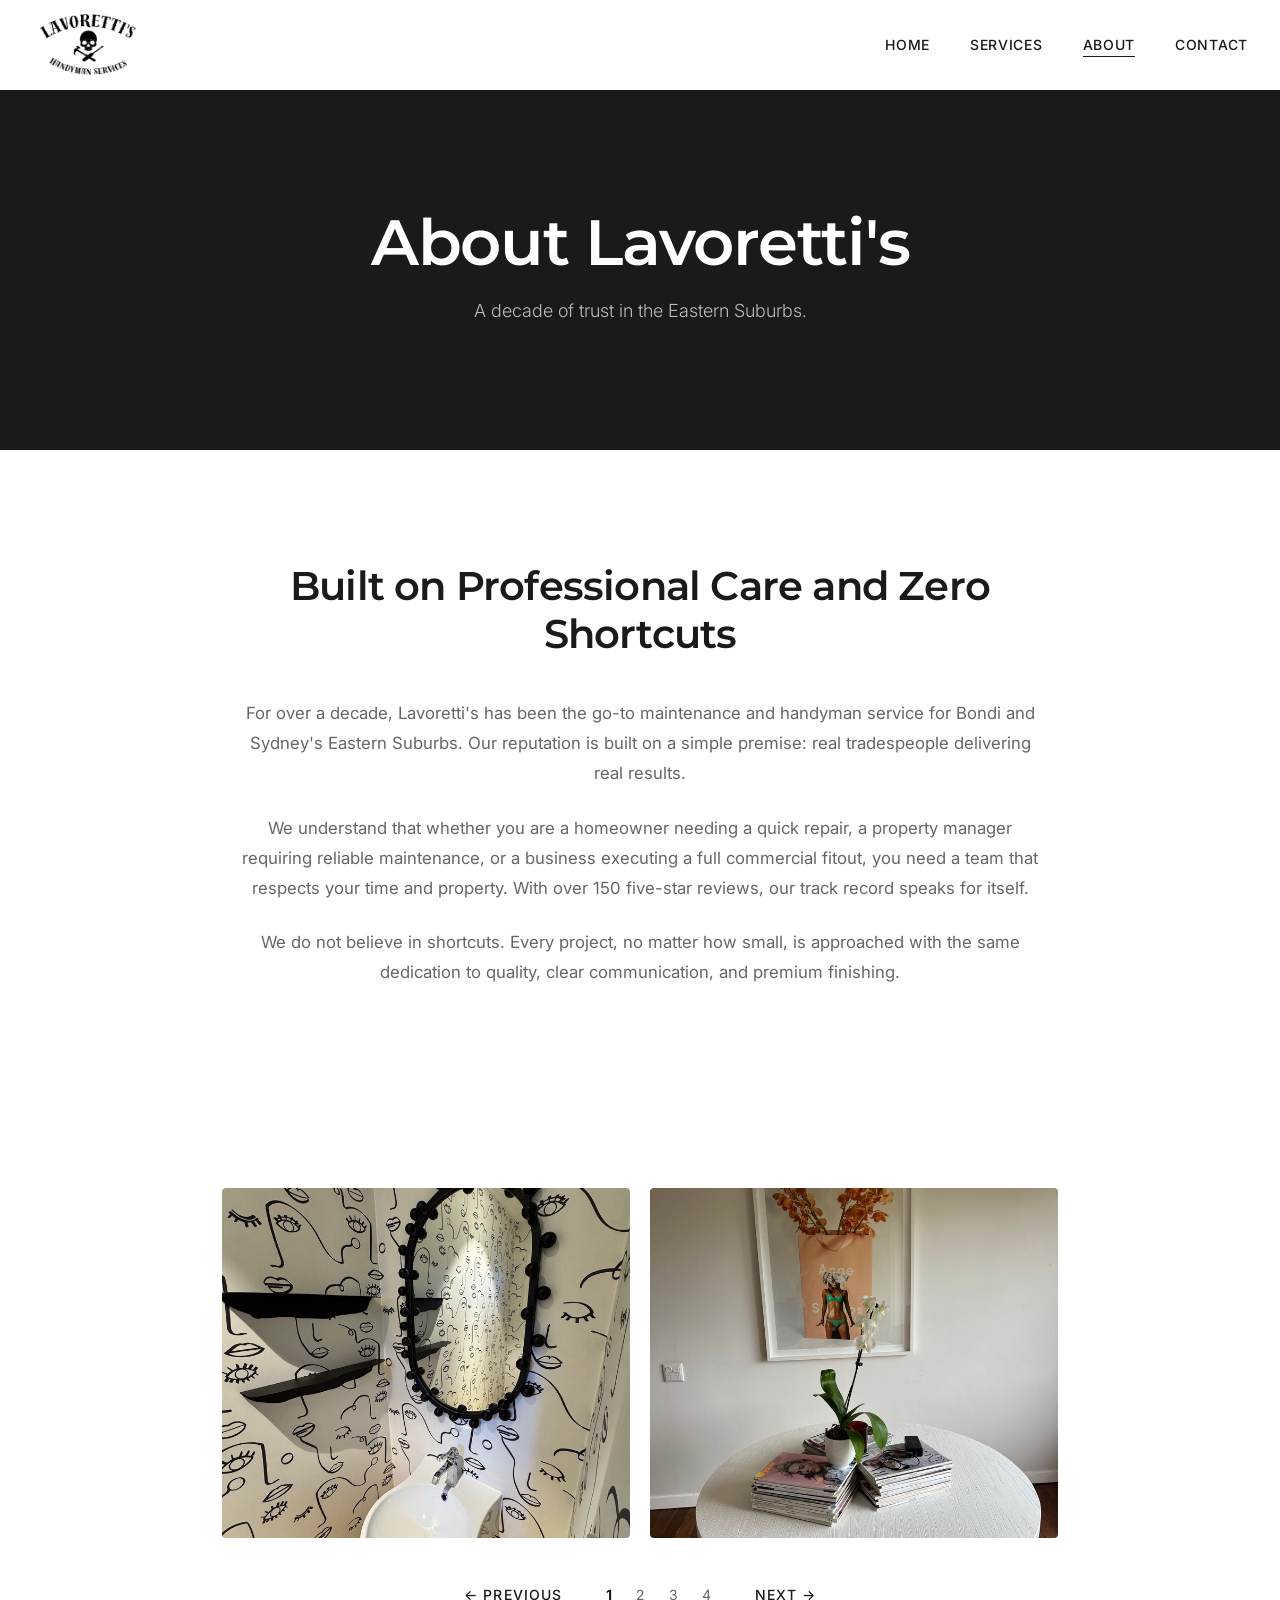
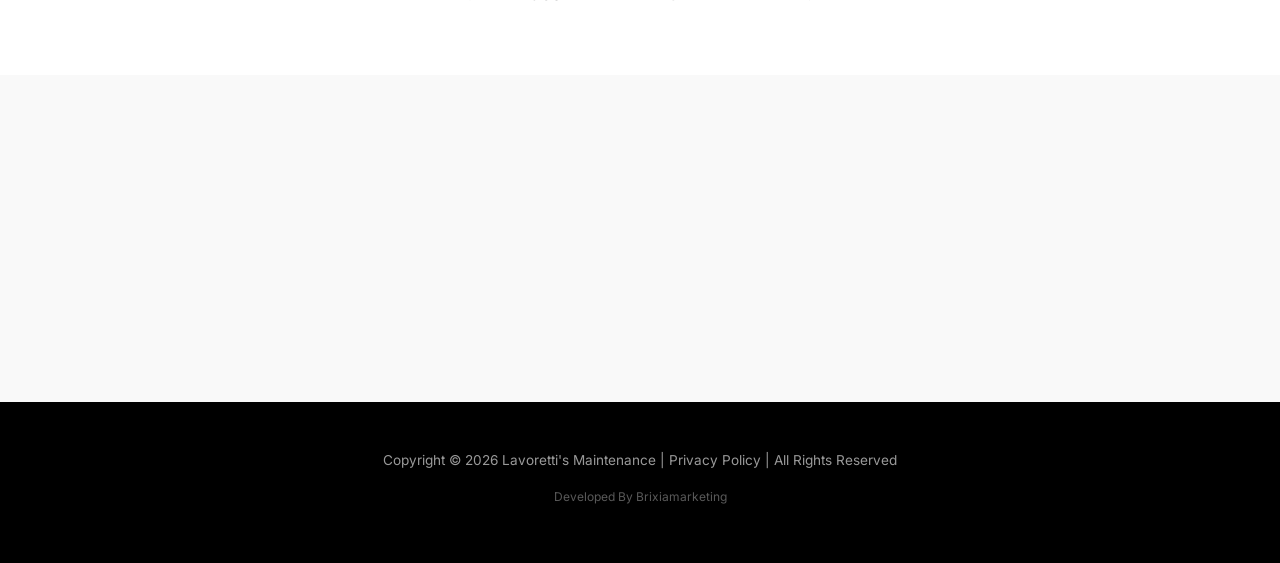
==== about.html @ b2a7df49 "New website - complete redesign" ====
<!DOCTYPE html>
<html lang="en">
<head>
  <meta charset="UTF-8">
  <meta name="viewport" content="width=device-width, initial-scale=1.0">
  <title>About | Lavoretti's</title>
  <meta name="description" content="A decade of trust in Sydney's Eastern Suburbs. Learn about Lavoretti's commitment to professional care and zero shortcuts.">
  <link rel="stylesheet" href="https://cdn.jsdelivr.net/npm/swiper@11/swiper-bundle.min.css">
  <link rel="stylesheet" href="styles.css">
</head>
<body>

  <!-- ============ NAVIGATION ============ -->
  <nav class="navbar scrolled" id="navbar">
    <div class="navbar-inner">
      <a href="index.html" class="navbar-logo"><img src="assets/images/Logo-skull.jpg" alt="Lavoretti's Logo"></a>
      <ul class="navbar-links" id="navLinks">
        <li><a href="index.html">HOME</a></li>
        <li><a href="services.html">SERVICES</a></li>
        <li><a href="about.html" class="active">ABOUT</a></li>
        <li><a href="contact.html">CONTACT</a></li>
      </ul>
      <button class="hamburger" id="hamburger" aria-label="Toggle navigation">
        <span></span>
        <span></span>
        <span></span>
      </button>
    </div>
  </nav>

  <!-- ============ PAGE HERO ============ -->
  <section class="page-hero">
    <div class="container">
      <h1 class="anim anim-fade-bottom">About Lavoretti's</h1>
      <p class="anim anim-fade-bottom stagger-1">A decade of trust in the Eastern Suburbs.</p>
    </div>
  </section>

  <!-- ============ ABOUT CONTENT ============ -->
  <section class="about-content">
    <div class="container">
      <div class="about-inner">
        <h2 class="anim anim-fade-bottom">Built on Professional Care and Zero Shortcuts</h2>
        <p class="anim anim-fade-bottom stagger-1">For over a decade, Lavoretti's has been the go-to maintenance and handyman service for Bondi and Sydney's Eastern Suburbs. Our reputation is built on a simple premise: real tradespeople delivering real results.</p>
        <p class="anim anim-fade-bottom stagger-2">We understand that whether you are a homeowner needing a quick repair, a property manager requiring reliable maintenance, or a business executing a full commercial fitout, you need a team that respects your time and property. With over 150 five-star reviews, our track record speaks for itself.</p>
        <p class="anim anim-fade-bottom stagger-3">We do not believe in shortcuts. Every project, no matter how small, is approached with the same dedication to quality, clear communication, and premium finishing.</p>
      </div>
    </div>
  </section>

  <!-- ============ ABOUT CAROUSEL ============ -->
  <section class="about-carousel" style="padding: 4rem 0;">
    <div class="about-slider-wrapper anim anim-fade-bottom">
      <div class="swiper about-swiper">
        <div class="swiper-wrapper">
          <div class="swiper-slide">
            <img src="assets/images/portfolio/slide-12-bathroom-renovation-after-bamboo-ceiling.jpg" alt="Bathroom renovation by Lavoretti's">
          </div>
          <div class="swiper-slide">
            <img src="assets/images/portfolio/slide-13-courtyard-transformation-hardwood-decking.jpg" alt="Courtyard transformation">
          </div>
          <div class="swiper-slide">
            <img src="assets/images/portfolio/slide-15-general-painting-interior-crisp-white-walls.jpg" alt="Interior painting">
          </div>
           <div class="swiper-slide">
            <img src="assets/images/portfolio/slide-11-commercial-office-fitout-bright-lighting.jpg" alt="Commercial Office Fitout">
          </div>
        </div>
      </div>
      <div class="portfolio-nav">
        <button class="portfolio-nav-btn" id="aboutPrevBtn">← Previous</button>
        <div class="portfolio-pagination" id="aboutPagination"></div>
        <button class="portfolio-nav-btn" id="aboutNextBtn">Next →</button>
      </div>
    </div>
  </section>

  <!-- ============ CTA ============ -->
  <section style="padding: 5rem 0; text-align: center; background: var(--bg-secondary);">
    <div class="container">
      <h2 class="anim anim-fade-bottom" style="margin-bottom: 1.5rem;">Let's Work Together</h2>
      <p class="anim anim-fade-bottom stagger-1" style="color: var(--text-muted); margin-bottom: 2rem; max-width: 500px; margin-left: auto; margin-right: auto;">Get a fast, no-obligation quote for your next project.</p>
      <a href="contact.html" class="btn btn-primary anim anim-fade-bottom stagger-2">Contact Us</a>
    </div>
  </section>

  <!-- ============ FOOTER ============ -->
  <footer class="footer">
    <div class="container">
      <p>Copyright © 2026 Lavoretti's Maintenance | Privacy Policy | All Rights Reserved</p>
      <p class="footer-credit">Developed By <a href="https://brixiamarketing.com">Brixiamarketing</a></p>
    </div>
  </footer>

  <script src="https://cdn.jsdelivr.net/npm/swiper@11/swiper-bundle.min.js"></script>
  <script src="app.js"></script>
</body>
</html>
---- styles.css ----
/* ===================================================================
   LAVORETTI'S — Premium Website Design System
   Replicating Tag Haus Architecture aesthetic
   =================================================================== */

/* ---------- Google Fonts ---------- */
@import url('https://fonts.googleapis.com/css2?family=Montserrat:wght@400;500;600;700&family=Inter:wght@300;400;500&display=swap');

/* ---------- CSS Custom Properties ---------- */
:root {
  --bg-primary: #FFFFFF;
  --bg-secondary: #F9F9F9;
  --bg-dark: #1A1A1A;
  --text-main: #1A1A1A;
  --text-muted: #666666;
  --text-light: #999999;
  --accent: #000000;
  --border-light: #EAEAEA;
  --font-heading: 'Montserrat', sans-serif;
  --font-body: 'Inter', sans-serif;
  --max-width: 1665px;
  --transition: 0.3s ease;
}

/* ---------- Reset & Base ---------- */
*, *::before, *::after {
  margin: 0;
  padding: 0;
  box-sizing: border-box;
}

html {
  scroll-behavior: smooth;
  font-size: 16px;
}

body {
  font-family: var(--font-body);
  font-weight: 400;
  line-height: 1.6;
  color: var(--text-main);
  background: var(--bg-primary);
  overflow-x: hidden;
  -webkit-font-smoothing: antialiased;
  -moz-osx-font-smoothing: grayscale;
}

img {
  max-width: 100%;
  height: auto;
  display: block;
}

a {
  text-decoration: none;
  color: inherit;
  transition: color var(--transition);
}

ul, ol {
  list-style: none;
}

h1, h2, h3, h4, h5, h6 {
  font-family: var(--font-heading);
  font-weight: 600;
  letter-spacing: -0.02em;
  line-height: 1.2;
}

.container {
  max-width: var(--max-width);
  margin: 0 auto;
  padding: 0 2rem;
}

/* ================================================================
   SCROLL-TRIGGERED ANIMATIONS (Tag Haus Style)
   Images slide from left/right, text fades from bottom
   ================================================================ */

/* Base hidden state for ALL animated elements */
.anim {
  opacity: 0;
  transition: opacity 1s ease-in-out, transform 1s ease-in-out;
  will-change: opacity, transform;
}

/* Fade from bottom (for text, headings, buttons) */
.anim-fade-bottom {
  transform: translate3d(0, 40px, 0);
}
.anim-fade-bottom.visible {
  opacity: 1;
  transform: translate3d(0, 0, 0);
}

/* Slide from LEFT (for left-side images) */
.anim-slide-left {
  transform: translate3d(-100px, 0, 0);
}
.anim-slide-left.visible {
  opacity: 1;
  transform: translate3d(0, 0, 0);
}

/* Slide from RIGHT (for right-side images) */
.anim-slide-right {
  transform: translate3d(100px, 0, 0);
}
.anim-slide-right.visible {
  opacity: 1;
  transform: translate3d(0, 0, 0);
}

/* Scale in (for cards, portfolio items) */
.anim-scale {
  transform: scale(0.92);
}
.anim-scale.visible {
  opacity: 1;
  transform: scale(1);
}

/* Stagger delays for children */
.stagger-1 { transition-delay: 0.1s; }
.stagger-2 { transition-delay: 0.25s; }
.stagger-3 { transition-delay: 0.4s; }
.stagger-4 { transition-delay: 0.55s; }
.stagger-5 { transition-delay: 0.7s; }

/* Legacy fade-in class (keep for compatibility) */
.fade-in {
  opacity: 0;
  transform: translateY(20px);
  transition: opacity 0.6s ease-out, transform 0.6s ease-out;
}
.fade-in.visible {
  opacity: 1;
  transform: translateY(0);
}

/* ---------- NAVIGATION ---------- */
.navbar {
  position: fixed;
  top: 0;
  left: 0;
  width: 100%;
  z-index: 100;
  padding: 0 2rem;
  transition: all 0.4s cubic-bezier(0.4, 0, 0.2, 1);
  background: #fff;
  box-shadow: 0 1px 8px rgba(0, 0, 0, 0.06);
}

.navbar.scrolled {
  background: #fff;
  padding: 0 2rem;
  box-shadow: 0 4px 12px rgba(0, 0, 0, 0.05);
}

.navbar-inner {
  max-width: var(--max-width);
  margin: 0 auto;
  display: flex;
  align-items: center;
  justify-content: space-between;
  height: 90px;
}

.navbar-logo {
  display: flex;
  align-items: center;
  height: 100%;
}

.navbar-logo img {
  height: 85px;
  width: auto;
  object-fit: contain;
}

.navbar-links {
  display: flex;
  gap: 2.5rem;
  align-items: center;
}

.navbar-links a {
  font-family: var(--font-body);
  font-size: 14px;
  font-weight: 500;
  text-transform: uppercase;
  letter-spacing: 0.05em;
  color: var(--text-main);
  position: relative;
  transition: color var(--transition);
}

.navbar.scrolled .navbar-links a {
  color: var(--text-main);
}

.navbar-links a::after {
  content: '';
  position: absolute;
  bottom: -4px;
  left: 0;
  width: 0;
  height: 1px;
  background: currentColor;
  transition: width var(--transition);
}

.navbar-links a:hover::after,
.navbar-links a.active::after {
  width: 100%;
}

/* Hamburger Menu */
.hamburger {
  display: none;
  flex-direction: column;
  gap: 5px;
  cursor: pointer;
  z-index: 101;
  background: none;
  border: none;
  padding: 0.5rem;
}

.hamburger span {
  display: block;
  width: 24px;
  height: 2px;
  background: #fff;
  transition: all var(--transition);
}

.navbar.scrolled .hamburger span {
  background: var(--text-main);
}

.hamburger.active span:nth-child(1) {
  transform: rotate(45deg) translate(5px, 5px);
}

.hamburger.active span:nth-child(2) {
  opacity: 0;
}

.hamburger.active span:nth-child(3) {
  transform: rotate(-45deg) translate(5px, -5px);
}

/* Mobile Nav */
@media (max-width: 768px) {
  .hamburger {
    display: flex;
  }
  .navbar-links {
    position: fixed;
    top: 0;
    right: -100%;
    height: 100vh;
    width: 280px;
    flex-direction: column;
    background: var(--bg-dark);
    padding: 6rem 2rem 2rem;
    gap: 2rem;
    transition: right 0.4s cubic-bezier(0.4, 0, 0.2, 1);
  }
  .navbar-links.open {
    right: 0;
  }
  .navbar-links a {
    color: #fff !important;
    font-size: 16px;
  }
}

/* ---------- HERO SECTION ---------- */
.hero {
  position: relative;
  min-height: 100vh;
  display: flex;
  align-items: center;
  justify-content: center;
  text-align: center;
  overflow: hidden;
}

.hero-bg {
  position: absolute;
  inset: 0;
  z-index: 0;
}

.hero-bg img,
.hero-bg video {
  width: 100%;
  height: 100%;
  object-fit: cover;
}

.hero-bg::after {
  content: '';
  position: absolute;
  inset: 0;
  background: linear-gradient(to bottom, rgba(0, 0, 0, 0.3), rgba(0, 0, 0, 0.6));
  z-index: 1;
}

.hero-content {
  position: relative;
  z-index: 2;
  color: #fff;
  max-width: 900px;
  padding: 0 2rem;
}

.hero-pre-heading {
  font-family: var(--font-body);
  font-size: 0.875rem;
  font-weight: 400;
  letter-spacing: 0.15em;
  text-transform: uppercase;
  margin-bottom: 1.5rem;
  opacity: 0;
  transform: translate3d(0, 30px, 0);
  animation: heroFadeIn 1s ease-out 0.3s forwards;
}

.hero-heading {
  font-family: var(--font-heading);
  font-size: clamp(3rem, 6vw, 5.5rem);
  font-weight: 700;
  letter-spacing: 0.08em;
  margin-bottom: 1.5rem;
  line-height: 1.1;
  opacity: 0;
  transform: translate3d(0, 30px, 0);
  animation: heroFadeIn 1s ease-out 0.6s forwards;
}

.hero-subheading {
  font-family: var(--font-body);
  font-size: 1.25rem;
  font-weight: 300;
  max-width: 800px;
  margin: 0 auto 2.5rem;
  opacity: 0;
  transform: translate3d(0, 30px, 0);
  animation: heroFadeIn 1s ease-out 0.9s forwards;
  line-height: 1.6;
}

.hero-cta {
  opacity: 0;
  transform: translate3d(0, 30px, 0);
  animation: heroFadeIn 1s ease-out 1.2s forwards;
}

@keyframes heroFadeIn {
  to {
    opacity: 1;
    transform: translate3d(0, 0, 0);
  }
}

/* ---------- BUTTONS ---------- */
.btn {
  display: inline-block;
  font-family: var(--font-body);
  font-size: 14px;
  font-weight: 500;
  text-transform: uppercase;
  letter-spacing: 0.08em;
  padding: 1rem 2.5rem;
  border: 1px solid;
  cursor: pointer;
  transition: all var(--transition);
}

.btn-primary {
  background: var(--accent);
  color: #fff;
  border-color: var(--accent);
}

.btn-primary:hover {
  background: #333;
  border-color: #333;
}

.btn-outline {
  background: transparent;
  color: #fff;
  border-color: #fff;
}

.btn-outline:hover {
  background: #fff;
  color: var(--accent);
}

.btn-outline-dark {
  background: transparent;
  color: var(--text-main);
  border-color: var(--text-main);
}

.btn-outline-dark:hover {
  background: var(--text-main);
  color: #fff;
}

/* ---------- INTRO "FIRST TRANSITION" SECTION (Tag Haus Exact Style) ---------- */
.intro-showcase {
  background: rgb(245, 244, 240); /* Tag Haus light beige */
  padding: 118px 0 60px 0;
  overflow: hidden;
}

.intro-showcase-inner {
  max-width: var(--max-width);
  margin: 0 auto;
  padding: 0 2rem;
  display: flex;
  align-items: flex-start;
  justify-content: space-between;
  gap: 91.56px; /* Exact Tag Haus gutter */
}

/* 2 vertical images (approx 21% each of the row) */
.intro-images {
  display: flex;
  gap: 20px;
  width: 45%; 
}

.intro-image-col {
  flex: 1;
  overflow: hidden;
  position: relative;
}

.intro-image-col img {
  width: 100%;
  height: auto;
  min-height: 494px;
  object-fit: cover;
  transition: transform 0.8s ease;
}

.intro-image-col:hover img {
  transform: scale(1.05);
}

/* Text block (~47% of the row) */
.intro-text {
  width: 50%;
  padding-top: 1rem;
}

.intro-text h2 {
  font-size: clamp(2.5rem, 4vw, 3.5rem);
  margin-bottom: 2rem;
  color: var(--text-main);
  line-height: 1.15;
}

.intro-text .sub-heading {
  font-family: var(--font-body);
  font-size: 1.125rem;
  font-weight: 400;
  color: var(--text-muted);
  margin-bottom: 1.5rem;
  letter-spacing: 0.02em;
}

.intro-text p {
  font-size: 1rem;
  color: var(--text-muted);
  line-height: 1.8;
  margin-bottom: 1.5rem;
}

.intro-text .btn {
  margin-top: 1.5rem;
}

/* ================================================================
   SERVICES — Alternating Image / Text Rows (Tag Haus Exact Metrics)
   ================================================================ */
.services-showcase {
  padding: 0;
}

.service-row-wrapper {
  background: var(--bg-primary);
  padding: 40px 0;
  overflow: hidden;
}

.service-row-wrapper:nth-child(even) {
  background: rgb(245, 244, 240);
}

.service-row {
  max-width: var(--max-width);
  margin: 0 auto;
  padding: 0 2rem;
  display: flex;
  align-items: flex-start;
  gap: 91.56px; /* Exact Tag Haus gutter */
}

.service-row.reverse {
  flex-direction: row-reverse;
}

/* Image column: ~40% width to match Tag Haus */
.service-row-img {
  width: 42%;
  height: 450px;
  overflow: hidden;
  position: relative;
}

.service-row-img img {
  width: 100%;
  height: 100%;
  object-fit: cover;
  transition: transform 0.8s ease;
}

.service-row-img:hover img {
  transform: scale(1.05);
}

/* Text column: ~45% width to match Tag Haus */
.service-row-text {
  width: 45%;
  padding: 0;
  margin-top: 40px;
  display: flex;
  flex-direction: column;
  justify-content: flex-start;
}

.service-row-text h3 {
  font-size: 2rem;
  font-weight: 600;
  margin-bottom: 1.5rem;
  color: var(--text-main);
}

.service-row-text p {
  color: var(--text-muted);
  line-height: 1.8;
  font-size: 1rem;
  margin-bottom: 2rem;
}

.service-row-text .card-link {
  font-size: 0.8rem;
  font-weight: 500;
  text-transform: uppercase;
  letter-spacing: 0.08em;
  color: var(--text-main);
  border-bottom: 1px solid var(--text-main);
  padding-bottom: 2px;
  transition: opacity var(--transition);
  align-self: flex-start;
}

.service-row-text .card-link:hover {
  opacity: 0.6;
}

/* ---------- PORTFOLIO / OUR WORK ---------- */
.portfolio {
  padding: 7rem 0;
  background: var(--bg-primary);
  overflow: hidden;
}

.portfolio .section-heading {
  text-align: center;
  margin-bottom: 3rem;
}

.portfolio .section-heading h2 {
  font-size: clamp(2rem, 4vw, 3rem);
}

.portfolio-wrapper {
  position: relative;
  max-width: 1400px;
  margin: 0 auto;
  padding: 0 2rem;
}

.swiper {
  overflow: hidden;
}

.swiper-slide {
  overflow: hidden;
}

.swiper-slide img {
  width: 100%;
  height: 400px;
  object-fit: cover;
  display: block;
  transition: transform 0.6s ease;
}

.swiper-slide:hover img {
  transform: scale(1.05);
}

/* About Page Smaller Carousel */
.about-slider-wrapper {
  position: relative;
  max-width: 900px;
  margin: 0 auto;
  padding: 0 2rem;
}

.about-swiper .swiper-slide img {
  width: 100%;
  height: 350px;
  object-fit: cover;
  border-radius: 4px;
}

/* Swiper Custom Nav */
.portfolio-nav {
  display: flex;
  align-items: center;
  justify-content: center;
  gap: 2rem;
  margin-top: 2.5rem;
}

.portfolio-nav-btn {
  background: none;
  border: none;
  font-family: var(--font-body);
  font-size: 14px;
  font-weight: 500;
  text-transform: uppercase;
  letter-spacing: 0.08em;
  color: var(--text-main);
  cursor: pointer;
  transition: opacity var(--transition);
  padding: 0.5rem;
}

.portfolio-nav-btn:hover {
  opacity: 0.5;
}

.portfolio-pagination {
  display: flex;
  gap: 1rem;
  align-items: center;
}

.portfolio-pagination .page-num {
  font-family: var(--font-body);
  font-size: 14px;
  color: var(--text-muted);
  cursor: pointer;
  transition: all var(--transition);
  padding: 0.25rem;
  background: none;
  border: none;
}

.portfolio-pagination .page-num.active {
  color: var(--text-main);
  font-weight: 700;
}

.portfolio-cta {
  text-align: center;
  margin-top: 3rem;
}

/* ---------- CONTACT SECTION ---------- */
.contact {
  padding: 7rem 0;
  background: var(--bg-dark);
  color: #fff;
}

.contact-grid {
  display: grid;
  grid-template-columns: 1fr 1fr;
  gap: 4rem;
  align-items: start;
}

.contact-info h2 {
  font-size: clamp(2rem, 4vw, 3rem);
  margin-bottom: 2rem;
  color: #fff;
}

.contact-info p {
  color: rgba(255, 255, 255, 0.7);
  margin-bottom: 1rem;
  font-size: 1rem;
  line-height: 1.7;
}

.contact-info a {
  color: #fff;
  border-bottom: 1px solid rgba(255, 255, 255, 0.3);
  padding-bottom: 2px;
  transition: border-color var(--transition);
}

.contact-info a:hover {
  border-color: #fff;
}

.contact-detail {
  margin-bottom: 0.75rem;
}

.contact-detail span {
  color: rgba(255, 255, 255, 0.5);
  font-size: 0.85rem;
  text-transform: uppercase;
  letter-spacing: 0.05em;
  display: block;
  margin-bottom: 0.25rem;
}

/* ---------- CONTACT FORM ---------- */
.contact-form {
  display: flex;
  flex-direction: column;
  gap: 1.5rem;
}

.form-group {
  position: relative;
}

.form-group input,
.form-group textarea {
  width: 100%;
  background: transparent;
  border: none;
  border-bottom: 1px solid rgba(255, 255, 255, 0.3);
  color: #fff;
  font-family: var(--font-body);
  font-size: 1rem;
  padding: 0.75rem 0;
  outline: none;
  transition: border-color var(--transition);
}

.form-group input::placeholder,
.form-group textarea::placeholder {
  color: rgba(255, 255, 255, 0.5);
  font-size: 0.9rem;
}

.form-group input:focus,
.form-group textarea:focus {
  border-bottom-color: #fff;
}

.form-group textarea {
  resize: vertical;
  min-height: 100px;
}

/* Custom File Upload */
.file-upload-zone {
  border: 1px dashed rgba(255, 255, 255, 0.3);
  padding: 2rem;
  text-align: center;
  cursor: pointer;
  transition: all var(--transition);
  color: rgba(255, 255, 255, 0.5);
  font-size: 0.9rem;
}

.file-upload-zone:hover {
  border-color: rgba(255, 255, 255, 0.6);
  color: rgba(255, 255, 255, 0.8);
}

.file-upload-zone input[type="file"] {
  display: none;
}

/* Captcha */
.captcha-group {
  display: flex;
  align-items: center;
  gap: 1rem;
}

.captcha-group label {
  color: rgba(255, 255, 255, 0.7);
  font-size: 0.95rem;
  white-space: nowrap;
}

.captcha-group input {
  width: 80px;
  background: transparent;
  border: none;
  border-bottom: 1px solid rgba(255, 255, 255, 0.3);
  color: #fff;
  font-family: var(--font-body);
  font-size: 1rem;
  padding: 0.5rem 0;
  outline: none;
  text-align: center;
  transition: border-color var(--transition);
}

.captcha-group input:focus {
  border-bottom-color: #fff;
}

.contact-form .btn {
  align-self: flex-start;
  margin-top: 1rem;
}

/* ---------- FOOTER ---------- */
.footer {
  background: var(--accent);
  color: #fff;
  text-align: center;
  padding: 3rem 2rem;
}

.footer p {
  font-size: 0.85rem;
  color: rgba(255, 255, 255, 0.6);
  margin-bottom: 0.5rem;
  line-height: 1.6;
}

.footer .footer-credit {
  font-size: 0.75rem;
  color: rgba(255, 255, 255, 0.35);
  margin-top: 1rem;
}

/* ---------- PAGE HERO (Inner Pages) ---------- */
.page-hero {
  min-height: 50vh;
  display: flex;
  align-items: center;
  justify-content: center;
  text-align: center;
  background: var(--bg-dark);
  color: #fff;
  padding-top: 5rem;
}

.page-hero h1 {
  font-size: clamp(2.5rem, 5vw, 4rem);
  margin-bottom: 1rem;
}

.page-hero p {
  font-size: 1.125rem;
  font-weight: 300;
  color: rgba(255, 255, 255, 0.7);
  max-width: 600px;
  margin: 0 auto;
}

/* ---------- SERVICES DETAIL (services.html) ---------- */
.services-detail {
  padding: 7rem 0;
}

.service-block {
  display: grid;
  grid-template-columns: 1fr 1fr;
  gap: 4rem;
  align-items: center;
  margin-bottom: 6rem;
}

.service-block:last-child {
  margin-bottom: 0;
}

.service-block:nth-child(even) {
  direction: rtl;
}

.service-block:nth-child(even) > * {
  direction: ltr;
}

.service-block-img {
  overflow: hidden;
}

.service-block-img img {
  width: 100%;
  height: 400px;
  object-fit: cover;
  transition: transform 0.6s ease;
}

.service-block-img:hover img {
  transform: scale(1.05);
}

.service-block-text h3 {
  font-size: 1.75rem;
  margin-bottom: 1.5rem;
  color: var(--text-main);
}

.service-block-text p {
  color: var(--text-muted);
  line-height: 1.8;
  font-size: 1rem;
}

/* ---------- ABOUT CONTENT (about.html) ---------- */
.about-content {
  padding: 7rem 0;
}

.about-inner {
  max-width: 800px;
  margin: 0 auto;
  text-align: center;
}

.about-inner h2 {
  font-size: clamp(1.75rem, 3.5vw, 2.5rem);
  margin-bottom: 2.5rem;
  color: var(--text-main);
}

.about-inner p {
  color: var(--text-muted);
  line-height: 1.8;
  margin-bottom: 1.5rem;
  font-size: 1.05rem;
}

/* ---------- CONTACT PAGE (contact.html) ---------- */
.contact-page {
  padding: 7rem 0;
  background: var(--bg-secondary);
}

.contact-page .contact-grid {
  max-width: var(--max-width);
  margin: 0 auto;
  padding: 0 2rem;
}

.contact-page .contact-info h2 {
  color: var(--text-main);
}

.contact-page .contact-info p {
  color: var(--text-muted);
}

.contact-page .contact-info a {
  color: var(--text-main);
  border-bottom-color: var(--border-light);
}

.contact-page .contact-form input,
.contact-page .contact-form textarea {
  color: var(--text-main);
  border-bottom-color: var(--border-light);
}

.contact-page .contact-form input::placeholder,
.contact-page .contact-form textarea::placeholder {
  color: var(--text-muted);
}

.contact-page .contact-form input:focus,
.contact-page .contact-form textarea:focus {
  border-bottom-color: var(--accent);
}

.contact-page .file-upload-zone {
  border-color: var(--border-light);
  color: var(--text-muted);
}

.contact-page .file-upload-zone:hover {
  border-color: var(--text-muted);
}

.contact-page .captcha-group label {
  color: var(--text-muted);
}

.contact-page .captcha-group input {
  color: var(--text-main);
  border-bottom-color: var(--border-light);
}

.contact-page .captcha-group input:focus {
  border-bottom-color: var(--accent);
}

/* ================================================================
   FULL-WIDTH IMAGE BREAK (Used on About page, etc.)
   ================================================================ */
.image-break {
  width: 100%;
  overflow: hidden;
  position: relative;
}

.image-break img {
  width: 100%;
  height: auto;
  display: block;
}

/* ---------- RESPONSIVE ---------- */
@media (max-width: 1024px) {
  .service-row {
    grid-template-columns: 1fr;
    min-height: auto;
  }
  .service-row:nth-child(even) {
    direction: ltr;
  }
  .service-row-img {
    height: 350px;
  }
  .service-row-text {
    padding: 3rem 2rem;
  }
  .service-block {
    grid-template-columns: 1fr;
    gap: 2rem;
  }
  .service-block:nth-child(even) {
    direction: ltr;
  }
}

@media (max-width: 768px) {
  .contact-grid {
    grid-template-columns: 1fr;
    gap: 3rem;
  }
  .hero-heading {
    letter-spacing: 0.04em;
  }
  .swiper-slide img {
    height: 280px;
  }
  .portfolio-nav {
    flex-wrap: wrap;
    gap: 1rem;
  }
  .page-hero {
    min-height: 40vh;
  }
  .service-row-text {
    padding: 2.5rem 1.5rem;
  }
}
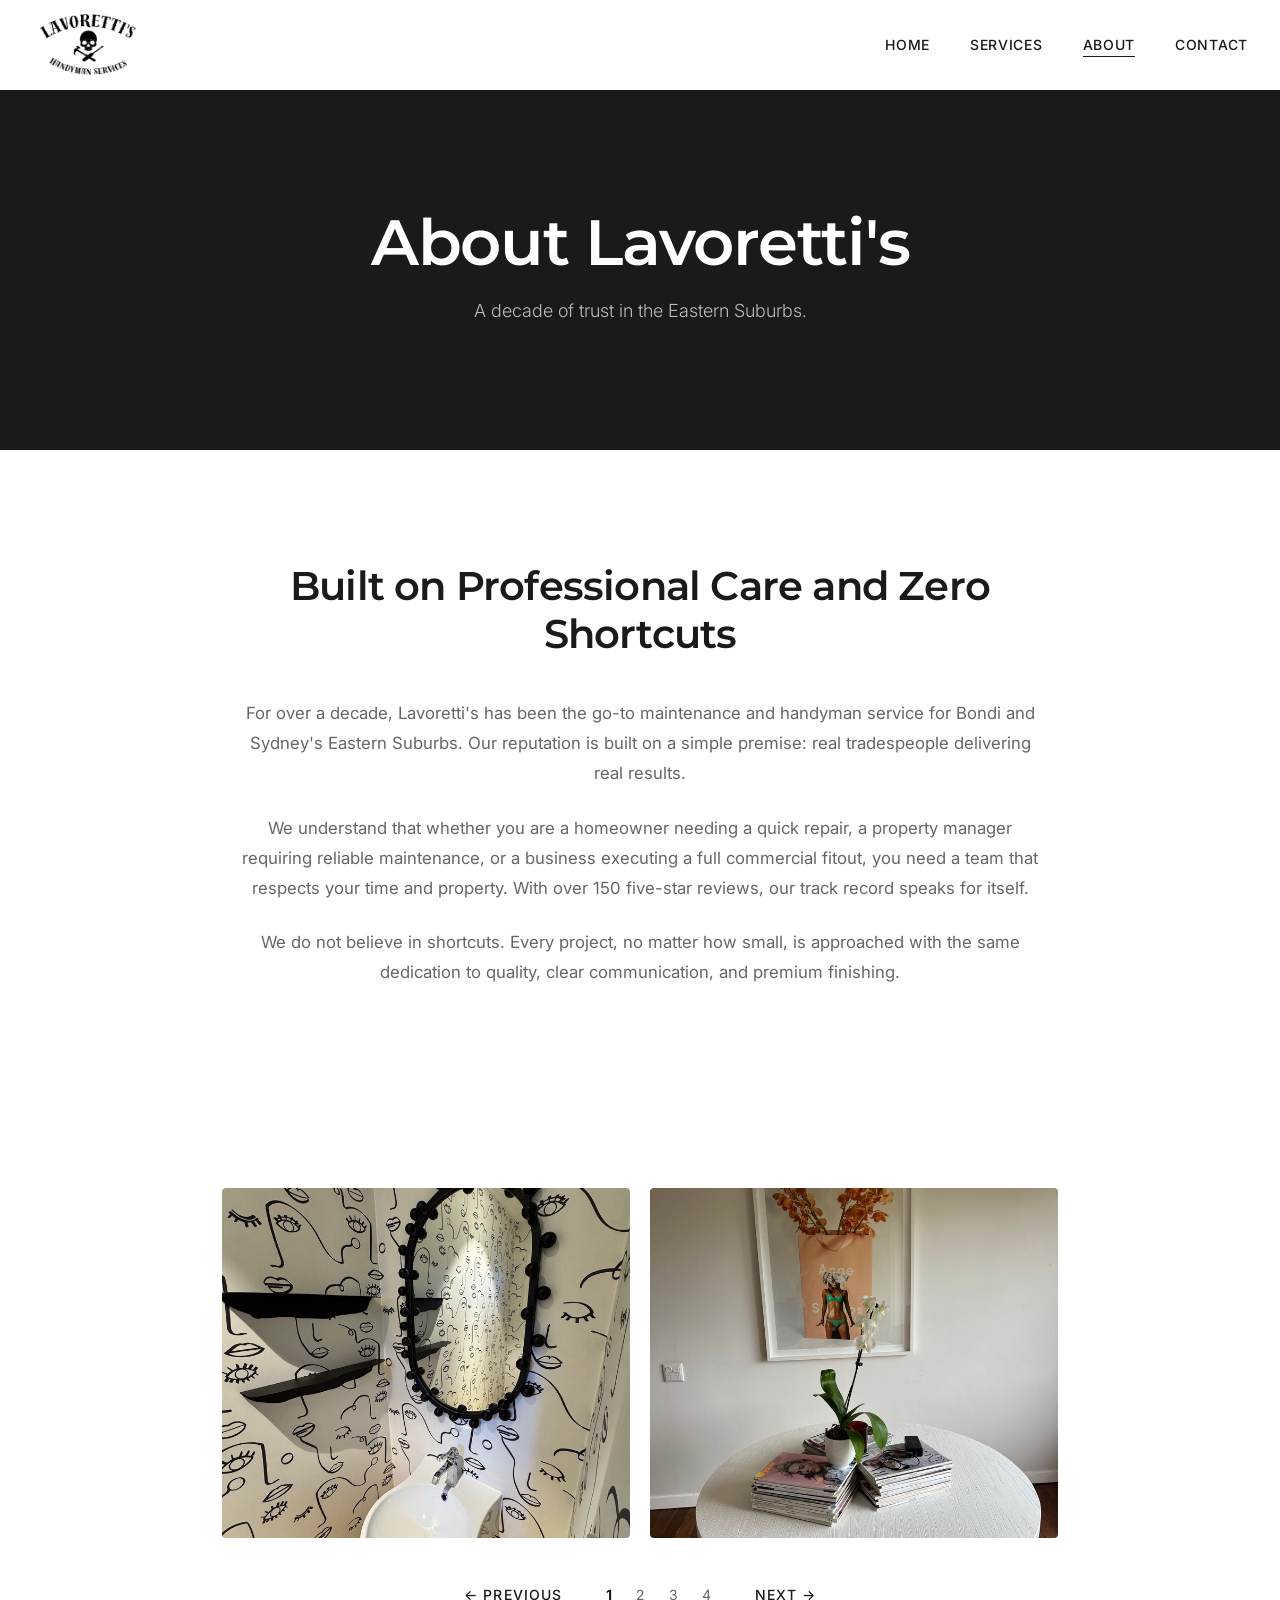
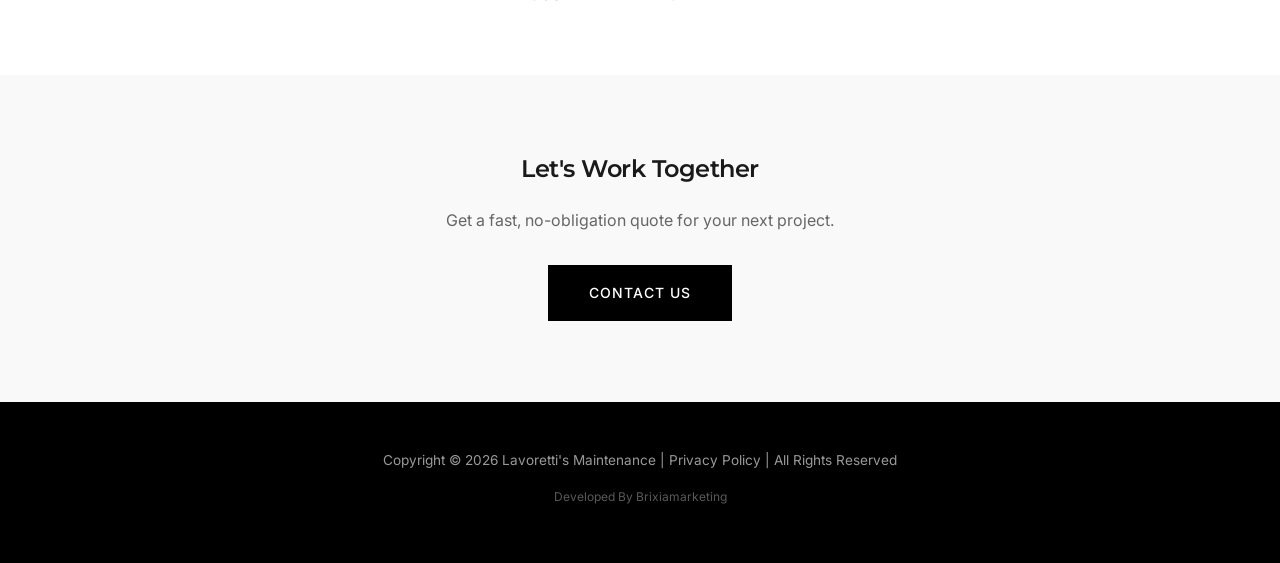
==== commit fa99ab20: "Security audit: .htaccess headers, noopener links, lazy loading, canonical URLs, robots.txt, favicon" ====
--- a/about.html
+++ b/about.html
@@ -5,7 +5,9 @@
   <meta name="viewport" content="width=device-width, initial-scale=1.0">
   <title>About | Lavoretti's</title>
   <meta name="description" content="A decade of trust in Sydney's Eastern Suburbs. Learn about Lavoretti's commitment to professional care and zero shortcuts.">
-  <link rel="stylesheet" href="https://cdn.jsdelivr.net/npm/swiper@11/swiper-bundle.min.css">
+  <link rel="canonical" href="https://lavorettisbondi.com/about.html">
+  <link rel="icon" type="image/png" href="assets/images/Logo-skull.jpg">
+  <link rel="stylesheet" href="https://cdn.jsdelivr.net/npm/swiper@11/swiper-bundle.min.css" crossorigin="anonymous">
   <link rel="stylesheet" href="styles.css">
 </head>
 <body>
@@ -54,7 +56,7 @@
       <div class="swiper about-swiper">
         <div class="swiper-wrapper">
           <div class="swiper-slide">
-            <img src="assets/images/portfolio/slide-12-bathroom-renovation-after-bamboo-ceiling.jpg" alt="Bathroom renovation by Lavoretti's">
+            <img src="assets/images/portfolio/slide-12-bathroom-renovation-after-bamboo-ceiling.jpg" alt="Bathroom renovation by Lavoretti's" loading="lazy">
           </div>
           <div class="swiper-slide">
             <img src="assets/images/portfolio/slide-13-courtyard-transformation-hardwood-decking.jpg" alt="Courtyard transformation">
@@ -88,11 +90,11 @@
   <footer class="footer">
     <div class="container">
       <p>Copyright © 2026 Lavoretti's Maintenance | Privacy Policy | All Rights Reserved</p>
-      <p class="footer-credit">Developed By <a href="https://brixiamarketing.com">Brixiamarketing</a></p>
+      <p class="footer-credit">Developed By <a href="https://brixiamarketing.com" target="_blank" rel="noopener noreferrer">Brixiamarketing</a></p>
     </div>
   </footer>
 
-  <script src="https://cdn.jsdelivr.net/npm/swiper@11/swiper-bundle.min.js"></script>
+  <script src="https://cdn.jsdelivr.net/npm/swiper@11/swiper-bundle.min.js" crossorigin="anonymous"></script>
   <script src="app.js"></script>
 </body>
 </html>
--- a/styles.css
+++ b/styles.css
@@ -233,12 +233,17 @@
   display: block;
   width: 24px;
   height: 2px;
-  background: #fff;
+  background: var(--text-main);
   transition: all var(--transition);
 }
 
 .navbar.scrolled .hamburger span {
   background: var(--text-main);
+}
+
+/* Hamburger active (X) when open — white because menu bg is dark */
+.hamburger.active span {
+  background: #fff;
 }
 
 .hamburger.active span:nth-child(1) {
@@ -283,6 +288,7 @@
 .hero {
   position: relative;
   min-height: 100vh;
+  min-height: 100svh; /* iOS Safari aware */
   display: flex;
   align-items: center;
   justify-content: center;
@@ -296,11 +302,23 @@
   z-index: 0;
 }
 
-.hero-bg img,
-.hero-bg video {
+.hero-bg video,
+.hero-bg .hero-fallback-img {
+  position: absolute;
+  inset: 0;
   width: 100%;
   height: 100%;
   object-fit: cover;
+  /* Show more of the bottom composition (plate, handyman feet) */
+  object-position: center 72%;
+}
+
+.hero-bg .hero-fallback-img {
+  z-index: 0;
+}
+
+.hero-bg video {
+  z-index: 1;
 }
 
 .hero-bg::after {
@@ -308,12 +326,12 @@
   position: absolute;
   inset: 0;
   background: linear-gradient(to bottom, rgba(0, 0, 0, 0.3), rgba(0, 0, 0, 0.6));
-  z-index: 1;
+  z-index: 2;
 }
 
 .hero-content {
   position: relative;
-  z-index: 2;
+  z-index: 3;
   color: #fff;
   max-width: 900px;
   padding: 0 2rem;
@@ -1039,21 +1057,42 @@
   display: block;
 }
 
-/* ---------- RESPONSIVE ---------- */
+/* ================================================================
+   RESPONSIVE — Tablet & Mobile
+   ================================================================ */
+
+/* ---------- Tablet (≤ 1024px) ---------- */
 @media (max-width: 1024px) {
+  /* Intro section: tighten columns */
+  .intro-showcase-inner {
+    gap: 3rem;
+  }
+  .intro-images {
+    width: 40%;
+  }
+  .intro-text {
+    width: 55%;
+  }
+
+  /* Service rows: stack vertically */
   .service-row {
-    grid-template-columns: 1fr;
-    min-height: auto;
-  }
-  .service-row:nth-child(even) {
-    direction: ltr;
+    flex-direction: column;
+    gap: 0;
+  }
+  .service-row.reverse {
+    flex-direction: column;
   }
   .service-row-img {
+    width: 100%;
     height: 350px;
   }
   .service-row-text {
-    padding: 3rem 2rem;
-  }
+    width: 100%;
+    margin-top: 0;
+    padding: 2rem 0 1.5rem;
+  }
+
+  /* Services page blocks */
   .service-block {
     grid-template-columns: 1fr;
     gap: 2rem;
@@ -1063,25 +1102,185 @@
   }
 }
 
+/* ---------- Mobile (≤ 768px) ---------- */
 @media (max-width: 768px) {
+  .container {
+    padding: 0 1.25rem;
+  }
+
+  /* Contact grid — single column */
   .contact-grid {
     grid-template-columns: 1fr;
     gap: 3rem;
   }
+
+  /* Hero tweaks */
   .hero-heading {
     letter-spacing: 0.04em;
   }
+  .hero-subheading {
+    font-size: 1rem;
+  }
+  /* On mobile portrait: shift image left (toward truck/man) and down (show plate) */
+  .hero-bg video,
+  .hero-bg .hero-fallback-img {
+    object-position: 38% 75%;
+  }
+
+  /* On mobile: use simple fade-up only — no horizontal slides
+     (horizontal slides cause overflow & can break iOS layout) */
+  .anim-slide-left,
+  .anim-slide-right {
+    transform: translate3d(0, 30px, 0);
+  }
+  .anim-slide-left.visible,
+  .anim-slide-right.visible {
+    opacity: 1;
+    transform: translate3d(0, 0, 0);
+  }
+
+  /* Intro section — full stack */
+  .intro-showcase {
+    padding: 90px 0 3rem;
+  }
+  .intro-showcase-inner {
+    flex-direction: column;
+    gap: 2rem;
+    padding: 0 1.25rem;
+  }
+  .intro-images {
+    width: 100%;
+  }
+  .intro-image-col img {
+    min-height: 220px;
+    height: 220px;
+    width: 100%;
+    object-fit: cover;
+  }
+  .intro-text {
+    width: 100%;
+    padding-top: 0;
+  }
+  .intro-text h2 {
+    font-size: 1.75rem;
+  }
+
+  /* Reduce slide animation distances on mobile to prevent overflow */
+  .anim-slide-left {
+    transform: translate3d(-40px, 0, 0);
+  }
+  .anim-slide-right {
+    transform: translate3d(40px, 0, 0);
+  }
+
+  /* Service rows on mobile */
+  .service-row {
+    padding: 0 1.25rem;
+    gap: 0;
+  }
+  .service-row-img {
+    height: 260px;
+  }
+  .service-row-text {
+    padding: 1.5rem 0 1rem;
+  }
+  .service-row-text h3 {
+    font-size: 1.4rem;
+  }
+  .service-row-wrapper {
+    padding: 2rem 0;
+  }
+
+  /* Portfolio swiper */
   .swiper-slide img {
-    height: 280px;
+    height: 240px;
   }
   .portfolio-nav {
     flex-wrap: wrap;
     gap: 1rem;
   }
+  .portfolio {
+    padding: 4rem 0;
+  }
+
+  /* Inner page hero */
   .page-hero {
     min-height: 40vh;
   }
-  .service-row-text {
-    padding: 2.5rem 1.5rem;
-  }
-}
+
+  /* Services detail page */
+  .services-detail {
+    padding: 4rem 0;
+  }
+  .service-block {
+    margin-bottom: 3rem;
+  }
+  .service-block-img img {
+    height: 240px;
+  }
+
+  /* About page */
+  .about-content {
+    padding: 4rem 0;
+  }
+
+  /* Contact page */
+  .contact {
+    padding: 4rem 0;
+  }
+  .contact-page {
+    padding: 4rem 0;
+  }
+  .contact-form .btn {
+    width: 100%;
+    text-align: center;
+  }
+
+  /* Footer */
+  .footer {
+    padding: 2rem 1.25rem;
+  }
+}
+
+/* ---------- Small Phones (≤ 480px) ---------- */
+@media (max-width: 480px) {
+  /* Stack the two intro images vertically */
+  .intro-images {
+    flex-direction: column;
+    gap: 1rem;
+  }
+  .intro-image-col img {
+    min-height: 200px;
+    height: 200px;
+  }
+
+  /* Hero heading size floor */
+  .hero-heading {
+    font-size: clamp(2rem, 8vw, 3rem);
+  }
+  .hero-subheading {
+    font-size: 0.95rem;
+  }
+  .hero-cta .btn {
+    width: 100%;
+    text-align: center;
+  }
+
+  /* Navbar logo smaller */
+  .navbar-logo img {
+    height: 60px;
+  }
+  .navbar-inner {
+    height: 70px;
+  }
+
+  /* Service row image shorter on small phones */
+  .service-row-img {
+    height: 220px;
+  }
+
+  /* Portfolio */
+  .swiper-slide img {
+    height: 200px;
+  }
+}
